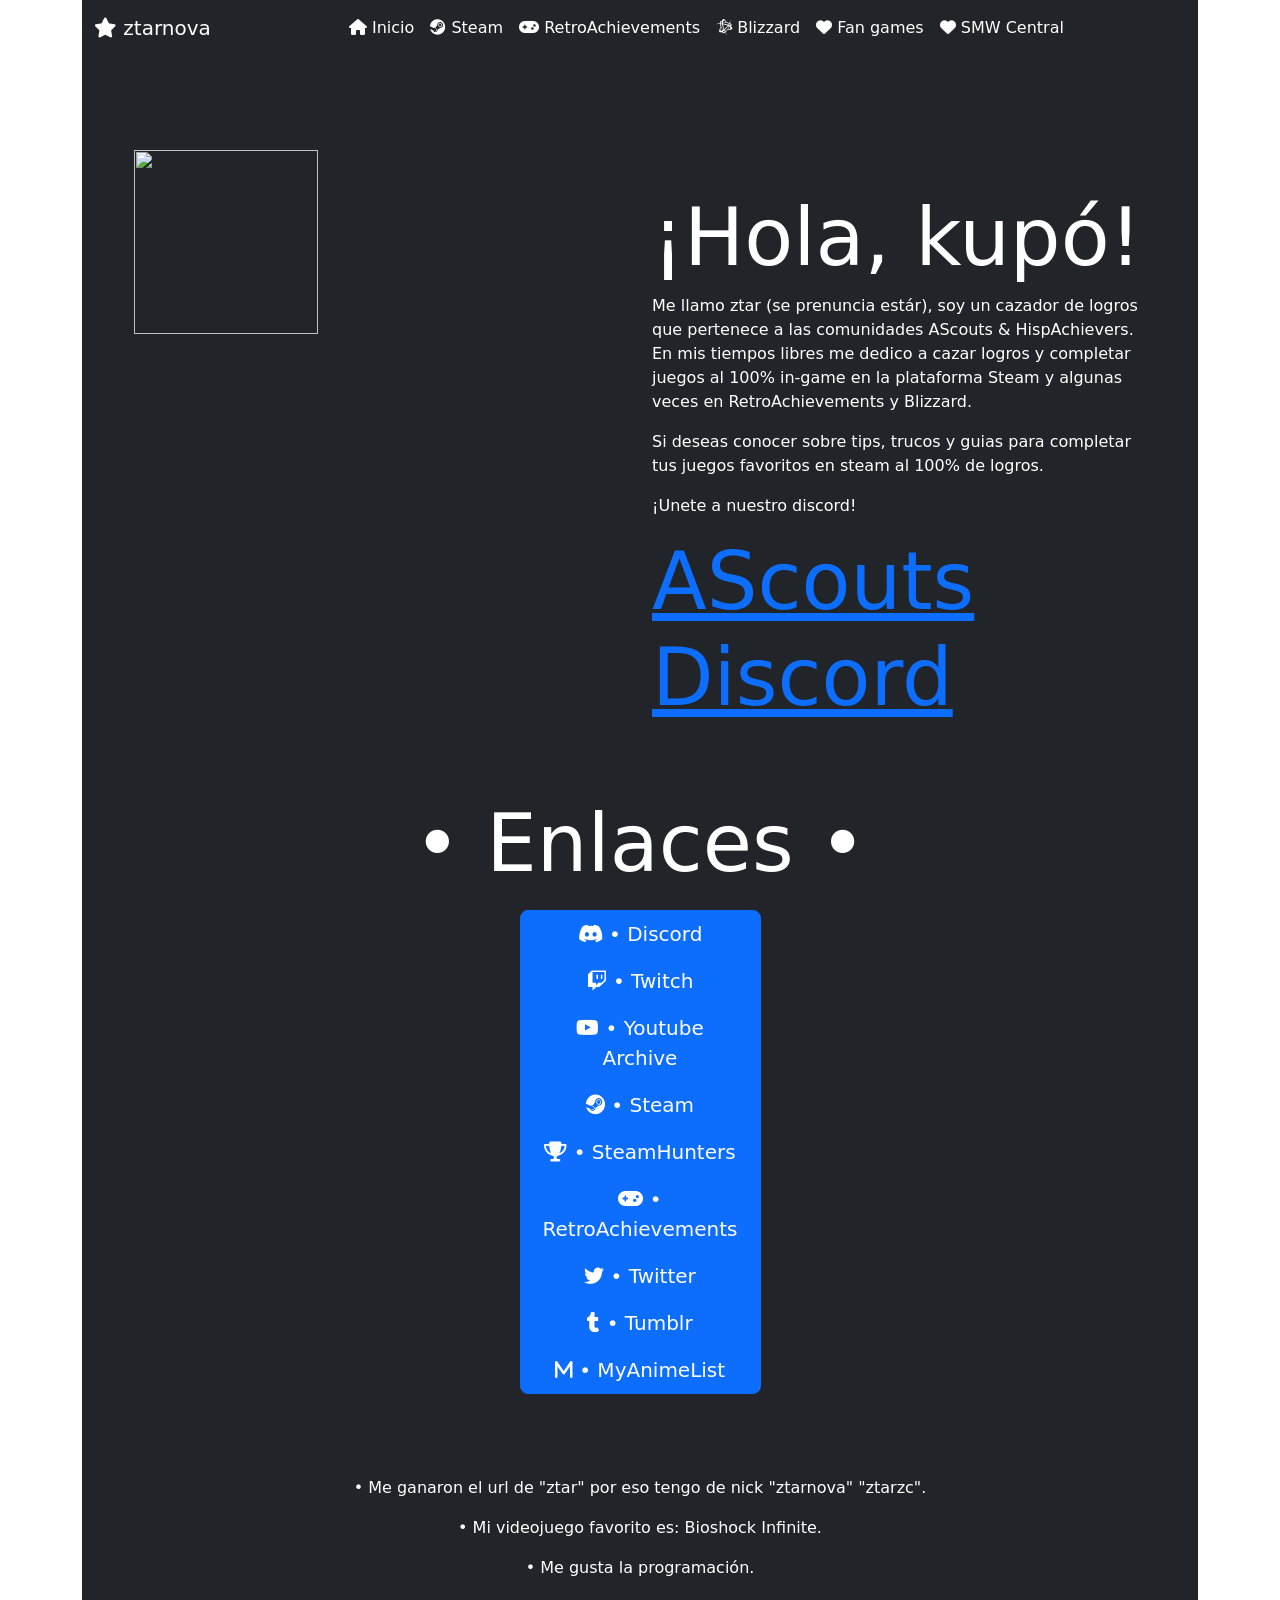
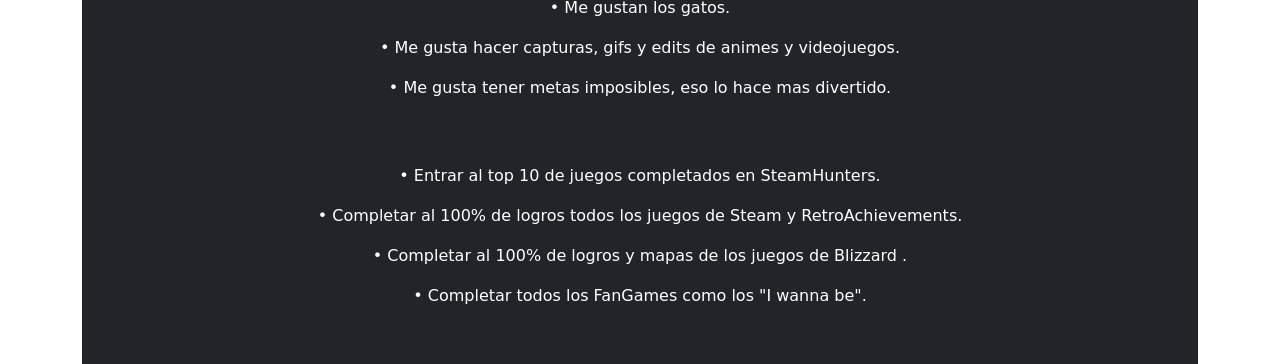
==== index.html @ 5fa7d3d6 "Update index.html links" ====
<!DOCTYPE html>
<html lang="en">

<head>
  <meta charset="UTF-8">
  <meta http-equiv="X-UA-Compatible" content="IE=edge">
  <meta name="viewport" content="width=device-width, initial-scale=1.0">
  <link rel="stylesheet" href="../css/style.css">
  <link href="https://cdn.jsdelivr.net/npm/bootstrap@5.0.2/dist/css/bootstrap.min.css" rel="stylesheet"
    integrity="sha384-EVSTQN3/azprG1Anm3QDgpJLIm9Nao0Yz1ztcQTwFspd3yD65VohhpuuCOmLASjC" crossorigin="anonymous">
  <link rel="stylesheet" href="https://cdnjs.cloudflare.com/ajax/libs/font-awesome/6.4.0/css/all.min.css">
  <title>ztar</title>
</head>

<body>
  <div class="container ">
    <!-- inicio nav -->
    <nav class="navbar navbar-expand-lg navbar-dark bg-dark sticky-top">
      <div class="container-fluid ">
        <a class="navbar-brand" href="#"><i class="fa-solid fa-star"></i> ztarnova</a>
        <button class="navbar-toggler" type="button" data-bs-toggle="collapse" data-bs-target="#navbarNav"
          aria-controls="navbarNav" aria-expanded="false" aria-label="Toggle navigation">
          <span class="navbar-toggler-icon"></span>
        </button>
        <div class="collapse navbar-collapse justify-content-center" id="navbarNav">
          <ul class="navbar-nav">
            <li class="nav-item">
              <a class="nav-link active" aria-current="page" href="index.html"><i class="fa-solid fa-house"></i>
                Inicio</a>
            </li>
            <li class="nav-item">
              <a class="nav-link active" href="../pages/steam.html"><i class="fa-brands fa-steam"></i> Steam</a>
            </li>
            <li class="nav-item">
              <a class="nav-link active" href="../pages/retro.html"><i class="fa-solid fa-gamepad"></i>
                RetroAchievements</a>
            </li>
            <li class="nav-item">
              <a class="nav-link active" href="../pages/blizzard.html"><i class="fa-brands fa-battle-net"></i>
                Blizzard</a>
            </li>
            <li class="nav-item">
              <a class="nav-link active" href="../pages/fangames.html"><i class="fa-sharp fa-solid fa-heart"></i> Fan
                games</a>
            </li>
            <li class="nav-item">
              <a class="nav-link active" href="../pages/smwcentral.html"><i class="fa-sharp fa-solid fa-heart"></i> SMW
                Central</a>
            </li>
          </ul>
        </div>
      </div>
    </nav>
    <!-- fin nav -->

    <!-- inicio presentacion -->
    <div class="bg-dark text-white presentacion">
      <div class="row">

        <div class="col-lg-6 col-sm-12">
          <div class="container">
            <div class="row row-cols-2">
              <div class="col presentacion-box-img">
                <img src="https://avatars.akamai.steamstatic.com/7ae22df1234a2e27a023c804b8399a6220da9011_full.jpg"
                  alt="">
              </div><br>
              <div class="col presentacion-box-img">
                <img src="https://avatars.akamai.steamstatic.com/ded58ef7a6b3ca668b335472d97b70397474ed8f_full.jpg"
                  alt="">
              </div><br>
              <div class="col presentacion-box-img">
                <img src="https://mario.wiki.gallery/images/thumb/c/c2/ZtarMP5.png/200px-ZtarMP5.png" alt="" width="184"
                  height="184">
              </div>
              <div class="col presentacion-box-img">
                <img src="https://avatars.akamai.steamstatic.com/d793c5cfe11de2f96b72ab118cb05aa1df2086ed_full.jpg"
                  alt="">
              </div>
            </div>
          </div>
        </div>
        <div class="col-lg-6 col-sm-12 presentacion-texto"><br>
          <h1 class="display-1">¡Hola, kupó!</h1>
          <p>Me llamo ztar (se prenuncia estár), soy un cazador de logros que pertenece a las comunidades AScouts &
            HispAchievers. <br>
            En mis tiempos libres me dedico a cazar logros y completar juegos al 100% in-game en la plataforma Steam y
            algunas veces en RetroAchievements y Blizzard.</p>
          <p>Si deseas conocer sobre tips, trucos y guias para completar tus juegos favoritos en steam al 100% de
            logros. </p>
          <p>¡Unete a nuestro discord!</p>
          <a href="https://discord.gg/ascouts" target="_blank" class="display-1">AScouts Discord</a>
        </div>
        <!-- fin presentacion -->

        <!-- INICIO TREE -->
        <div class="col-lg-12 text-center">
          <h1 class="display-1">• Enlaces •</h1>
        </div>
        <div class="col-lg-3 mx-auto text-center tree">
          <div class="btn-group-vertical">
            <a class="btn btn-primary btn-lg" href="https://discord.gg/Snt27McMEz" target="_blank" role="button"><i
                class="fa-brands fa-discord"></i> • Discord</a>
            <a class="btn btn-primary btn-lg" href="https://www.twitch.tv/ztarmus" target="_blank" role="button"><i
                class="fa-brands fa-twitch"></i> • Twitch</a>
            <a class="btn btn-primary btn-lg" href="https://www.youtube.com/channel/UCbvc2JqiOblEBMoX5g12Vbw/featured"
              target="_blank" role="button"><i class="fa-brands fa-youtube"></i> • Youtube Archive</a>
            <a class="btn btn-primary btn-lg" href="https://steamcommunity.com/id/ztar/" target="_blank"
              role="button"><i class="fa-brands fa-steam"></i> • Steam</a>
            <a class="btn btn-primary btn-lg" href="https://steamhunters.com/id/ztar/games" target="_blank"
              role="button"><i class="fa-solid fa-trophy"></i> • SteamHunters</a>
            <a class="btn btn-primary btn-lg" href="http://retroachievements.org/user/Ztar" target="_blank"
              role="button"><i class="fa-solid fa-gamepad"></i> • RetroAchievements</a>
            <a class="btn btn-primary btn-lg" href="https://twitter.com/ztarmus" target="_blank" role="button"><i
                class="fa-brands fa-twitter"></i> • Twitter</a>
            <a class="btn btn-primary btn-lg" href="https://ztarzc.tumblr.com/" target="_blank" role="button"><i
                class="fa-brands fa-tumblr"></i> • Tumblr</a>
            <a class="btn btn-primary btn-lg" href="https://myanimelist.net/profile/Ztar" target="_blank"
              role="button"><i class="fa-sharp fa-solid fa-m"></i> • MyAnimeList</a>
          </div>
        </div>

        <!-- FIN TREE-->
      </div>
      </br>

      <!-- INICIO SOBRE MI-->
      <div class="col-lg-12 text-center bg-dark text-white">
        <img src="img/acerca de mi.jpg" alt="">
        <ul class="list-group bg-dark text-white">
          </br>
          <p>• Me ganaron el url de "ztar" por eso tengo de nick "ztarnova" "ztarzc".</p>
          <p>• Mi videojuego favorito es: Bioshock Infinite.</p>
          <p>• Me gusta la programación.</p>
          <p>• Me gustan los gatos.</p>
          <p>• Me gusta hacer capturas, gifs y edits de animes y videojuegos.</p>
          <p>• Me gusta tener metas imposibles, eso lo hace mas divertido.</p>
        </ul>

      </div>
      <!-- FIN SOBRE MI -->
      
      <!-- INICIO METAS-->
      <div class="col-lg-12 text-center bg-dark text-white">
        <img src="img/mis metas.jpg" alt="">
        <ul class="list-group bg-dark text-white">
          </br>
          <p>• Entrar al top 10 de juegos completados en SteamHunters.</p>
          <p>• Completar al 100% de logros todos los juegos de Steam y RetroAchievements.</p>
          <p>• Completar al 100% de logros y mapas de los juegos de Blizzard .</p>
          <p>• Completar todos los FanGames como los "I wanna be".</p>          
        </ul>

      </div>
      <!-- FIN SOBRE METAS-->
    </div>

  </div>
</body>
<script src="https://cdn.jsdelivr.net/npm/bootstrap@5.0.2/dist/js/bootstrap.bundle.min.js"
  integrity="sha384-MrcW6ZMFYlzcLA8Nl+NtUVF0sA7MsXsP1UyJoMp4YLEuNSfAP+JcXn/tWtIaxVXM" crossorigin="anonymous"></script>

</html>
---- css/style.css ----
body {
  background-color: #0d0d0d; /* Negro */
  color: #e0e0e0;
}

.presentacion {
    padding: 40px;
}

.presentacion-box-img {
    padding: 10px;
}

.presentacion-texto {
    padding: 70px;
}

.tree {
    padding: 10px;
}


.navegacion-letras {
      padding: 20px;
}

.logo-retroach{
    padding: 20px;
}

.tabla-retro {
    padding-top: 30px;
}

.imagenes-tabla-retro{
    padding: 20px;
    width: 450px;
    height: 150px;
}
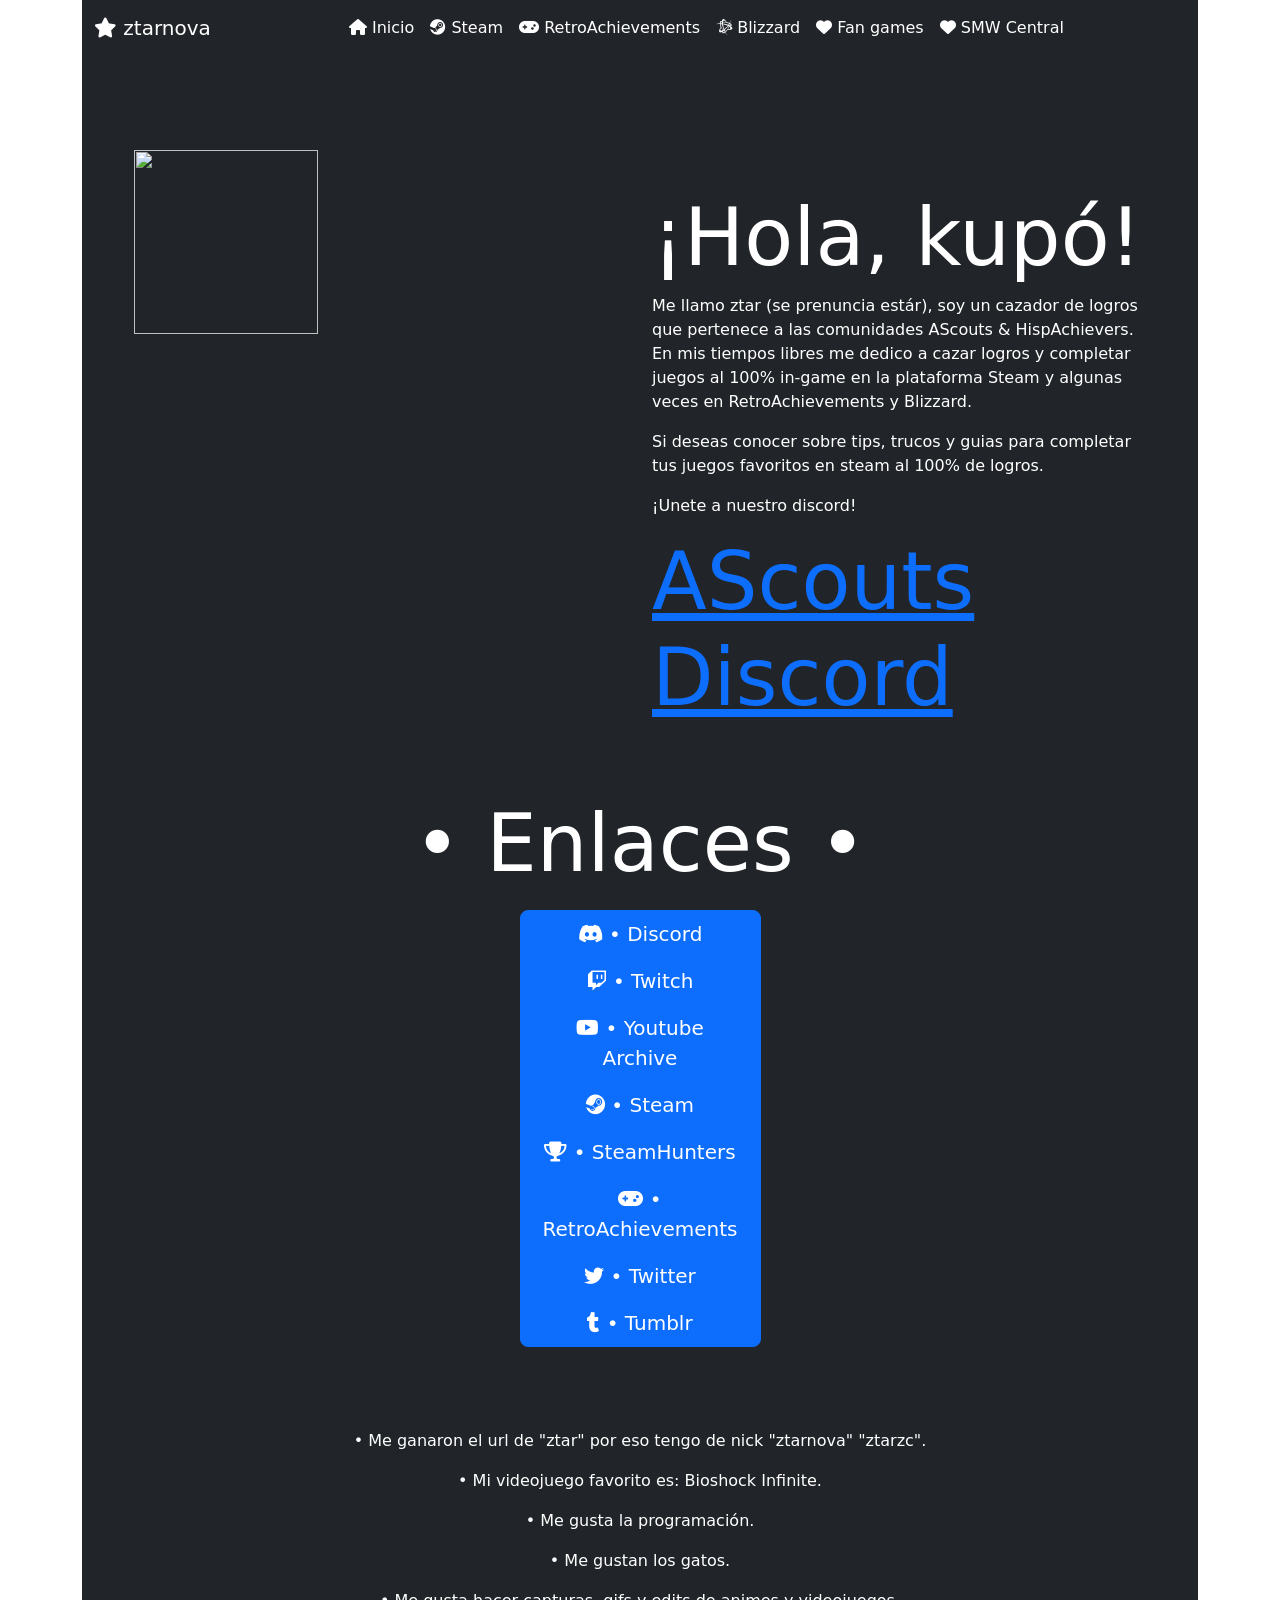
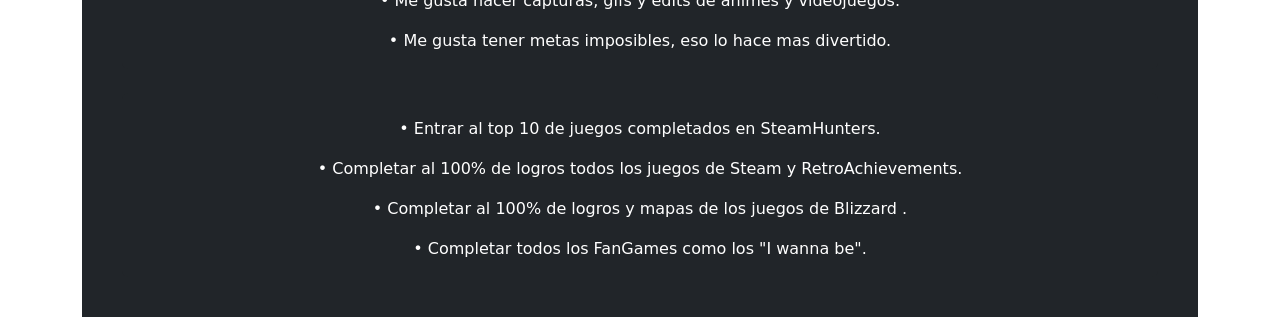
==== commit e6a53a09: "Update index.html" ====
--- a/index.html
+++ b/index.html
@@ -114,8 +114,7 @@
                 class="fa-brands fa-twitter"></i> • Twitter</a>
             <a class="btn btn-primary btn-lg" href="https://ztarzc.tumblr.com/" target="_blank" role="button"><i
                 class="fa-brands fa-tumblr"></i> • Tumblr</a>
-            <a class="btn btn-primary btn-lg" href="https://myanimelist.net/profile/Ztar" target="_blank"
-              role="button"><i class="fa-sharp fa-solid fa-m"></i> • MyAnimeList</a>
+            
           </div>
         </div>
 
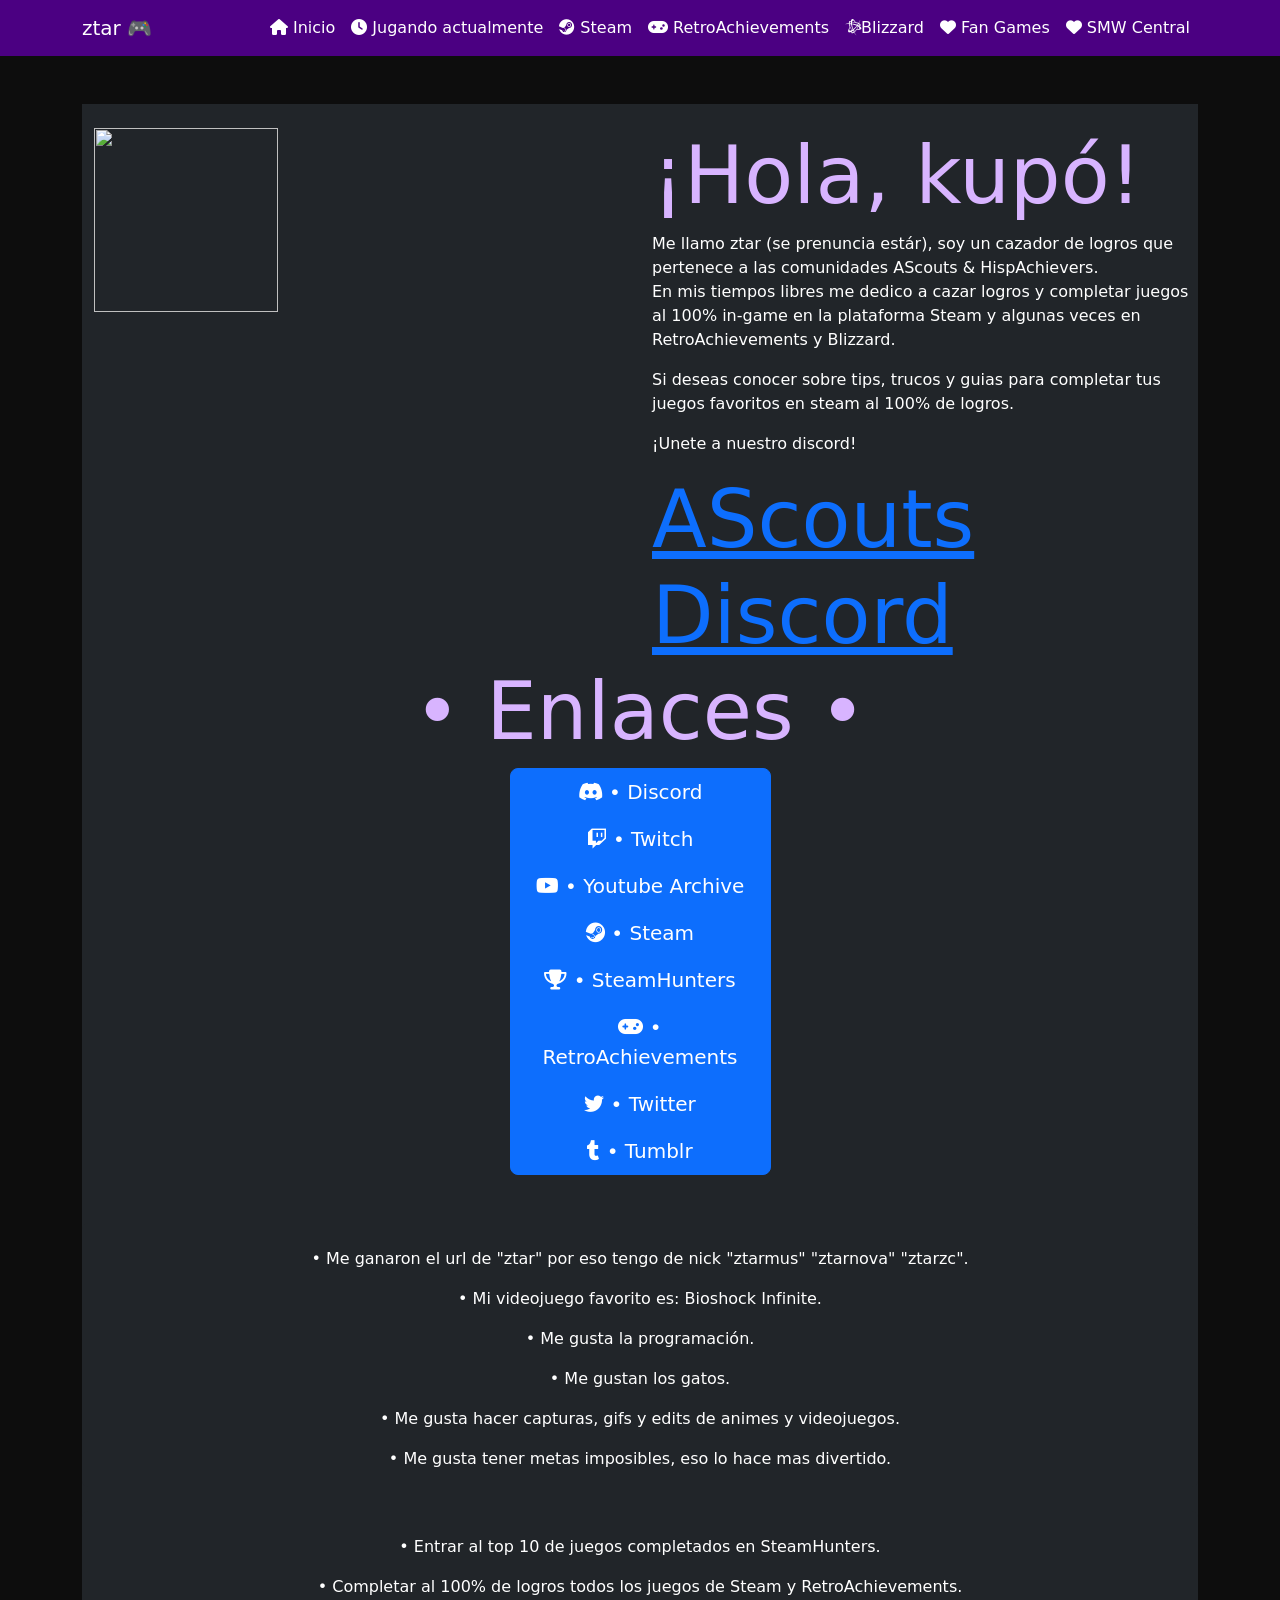
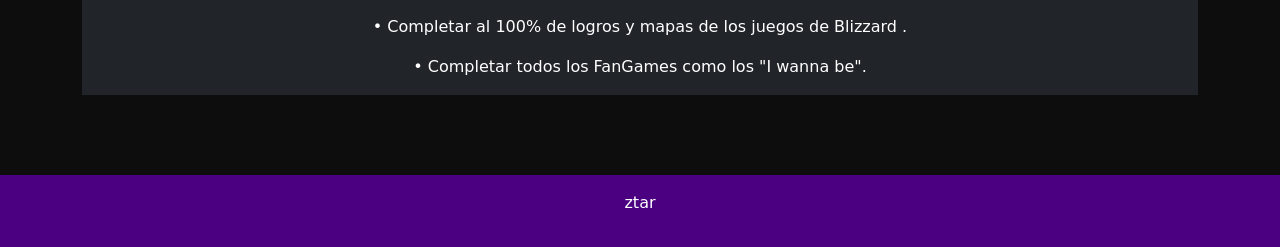
==== commit f5d4cd89: "Add files via upload" ====
--- a/index.html
+++ b/index.html
@@ -1,59 +1,42 @@
 <!DOCTYPE html>
-<html lang="en">
-
+<html lang="es">
 <head>
   <meta charset="UTF-8">
-  <meta http-equiv="X-UA-Compatible" content="IE=edge">
   <meta name="viewport" content="width=device-width, initial-scale=1.0">
-  <link rel="stylesheet" href="../css/style.css">
-  <link href="https://cdn.jsdelivr.net/npm/bootstrap@5.0.2/dist/css/bootstrap.min.css" rel="stylesheet"
-    integrity="sha384-EVSTQN3/azprG1Anm3QDgpJLIm9Nao0Yz1ztcQTwFspd3yD65VohhpuuCOmLASjC" crossorigin="anonymous">
+  <title>ztar</title>
+  <!-- Bootstrap CSS -->
+  <link href="https://cdn.jsdelivr.net/npm/bootstrap@5.3.2/dist/css/bootstrap.min.css" rel="stylesheet">
+  <!-- Tu CSS -->
+  <link rel="stylesheet" href="css/style.css">
   <link rel="stylesheet" href="https://cdnjs.cloudflare.com/ajax/libs/font-awesome/6.4.0/css/all.min.css">
-  <title>ztar</title>
 </head>
+<body>
 
-<body>
-  <div class="container ">
-    <!-- inicio nav -->
-    <nav class="navbar navbar-expand-lg navbar-dark bg-dark sticky-top">
-      <div class="container-fluid ">
-        <a class="navbar-brand" href="#"><i class="fa-solid fa-star"></i> ztarnova</a>
-        <button class="navbar-toggler" type="button" data-bs-toggle="collapse" data-bs-target="#navbarNav"
-          aria-controls="navbarNav" aria-expanded="false" aria-label="Toggle navigation">
-          <span class="navbar-toggler-icon"></span>
-        </button>
-        <div class="collapse navbar-collapse justify-content-center" id="navbarNav">
-          <ul class="navbar-nav">
-            <li class="nav-item">
-              <a class="nav-link active" aria-current="page" href="index.html"><i class="fa-solid fa-house"></i>
-                Inicio</a>
-            </li>
-            <li class="nav-item">
-              <a class="nav-link active" href="../pages/steam.html"><i class="fa-brands fa-steam"></i> Steam</a>
-            </li>
-            <li class="nav-item">
-              <a class="nav-link active" href="../pages/retro.html"><i class="fa-solid fa-gamepad"></i>
-                RetroAchievements</a>
-            </li>
-            <li class="nav-item">
-              <a class="nav-link active" href="../pages/blizzard.html"><i class="fa-brands fa-battle-net"></i>
-                Blizzard</a>
-            </li>
-            <li class="nav-item">
-              <a class="nav-link active" href="../pages/fangames.html"><i class="fa-sharp fa-solid fa-heart"></i> Fan
-                games</a>
-            </li>
-            <li class="nav-item">
-              <a class="nav-link active" href="../pages/smwcentral.html"><i class="fa-sharp fa-solid fa-heart"></i> SMW
-                Central</a>
-            </li>
-          </ul>
-        </div>
+  <!-- Navbar -->
+  <nav class="navbar navbar-expand-lg">
+    <div class="container">
+      <a class="navbar-brand text-white" href="../index.html">ztar 🎮</a>
+      <button class="navbar-toggler bg-light" type="button" data-bs-toggle="collapse" data-bs-target="#navbarNav">
+        <span class="navbar-toggler-icon"></span>
+      </button>
+      <div class="collapse navbar-collapse" id="navbarNav">
+        <ul class="navbar-nav ms-auto">
+          <li class="nav-item"><a class="nav-link" href="../index.html"><i class="fa-solid fa-house"></i> Inicio</a></li>
+          <li class="nav-item"><a class="nav-link" href="./pages/jugando.html"><i class="fa-solid fa-clock"></i> Jugando actualmente</a></li>
+          <li class="nav-item"><a class="nav-link" href="./pages/steam.html"><i class="fa-brands fa-steam"></i> Steam</a></li>
+          <li class="nav-item"><a class="nav-link" href="./pages/ra.html"><i class="fa-solid fa-gamepad"></i> RetroAchievements</a></li>
+          <li class="nav-item"><a class="nav-link" href="./pages/blizzard.html"><i class="fa-brands fa-battle-net"></i>Blizzard</a></li>
+          <li class="nav-item"><a class="nav-link" href="./pages/fanGames.html"><i class="fa-sharp fa-solid fa-heart"></i> Fan Games</a></li>
+          <li class="nav-item"><a class="nav-link" href="./pages/swmCentral.html"><i class="fa-sharp fa-solid fa-heart"></i> SMW Central</a></li>
+        </ul>
       </div>
-    </nav>
-    <!-- fin nav -->
+    </div>
+  </nav>
 
-    <!-- inicio presentacion -->
+
+  <!-- Sección Inicio -->
+  <section id="inicio" class="container py-5">
+     <!-- inicio presentacion -->
     <div class="bg-dark text-white presentacion">
       <div class="row">
 
@@ -127,7 +110,7 @@
         <img src="img/acerca de mi.jpg" alt="">
         <ul class="list-group bg-dark text-white">
           </br>
-          <p>• Me ganaron el url de "ztar" por eso tengo de nick "ztarnova" "ztarzc".</p>
+          <p>• Me ganaron el url de "ztar" por eso tengo de nick "ztarmus" "ztarnova" "ztarzc".</p>
           <p>• Mi videojuego favorito es: Bioshock Infinite.</p>
           <p>• Me gusta la programación.</p>
           <p>• Me gustan los gatos.</p>
@@ -152,10 +135,16 @@
       </div>
       <!-- FIN SOBRE METAS-->
     </div>
+  </section>
 
-  </div>
+  
+
+  <!-- Footer -->
+  <footer>
+    <p>ztar</p>
+  </footer>
+
+  <!-- Bootstrap JS -->
+  <script src="https://cdn.jsdelivr.net/npm/bootstrap@5.3.2/dist/js/bootstrap.bundle.min.js"></script>
 </body>
-<script src="https://cdn.jsdelivr.net/npm/bootstrap@5.0.2/dist/js/bootstrap.bundle.min.js"
-  integrity="sha384-MrcW6ZMFYlzcLA8Nl+NtUVF0sA7MsXsP1UyJoMp4YLEuNSfAP+JcXn/tWtIaxVXM" crossorigin="anonymous"></script>
-
 </html>
--- a/css/style.css
+++ b/css/style.css
@@ -3,37 +3,39 @@
   color: #e0e0e0;
 }
 
-.presentacion {
-    padding: 40px;
+.navbar {
+  background-color: #4b0082; /* Morado */
 }
 
-.presentacion-box-img {
-    padding: 10px;
+.navbar a {
+  color: white !important;
 }
 
-.presentacion-texto {
-    padding: 70px;
+.navbar a:hover {
+  color: #d8b4ff !important; /* Morado claro al pasar */
 }
 
-.tree {
-    padding: 10px;
+h1, h2 {
+  color: #d8b4ff; /* Morado claro */
 }
 
-
-.navegacion-letras {
-      padding: 20px;
+.table thead {
+  background-color: #4b0082;
+  color: white;
 }
 
-.logo-retroach{
-    padding: 20px;
+.table tbody tr {
+  background-color: #1a1a1a;
 }
 
-.tabla-retro {
-    padding-top: 30px;
+footer {
+  background-color: #4b0082;
+  color: white;
+  padding: 1rem;
+  margin-top: 2rem;
+  text-align: center;
 }
 
-.imagenes-tabla-retro{
-    padding: 20px;
-    width: 450px;
-    height: 150px;
-}
+td .estado-jugando{
+  background-color: orangered !important;
+}
